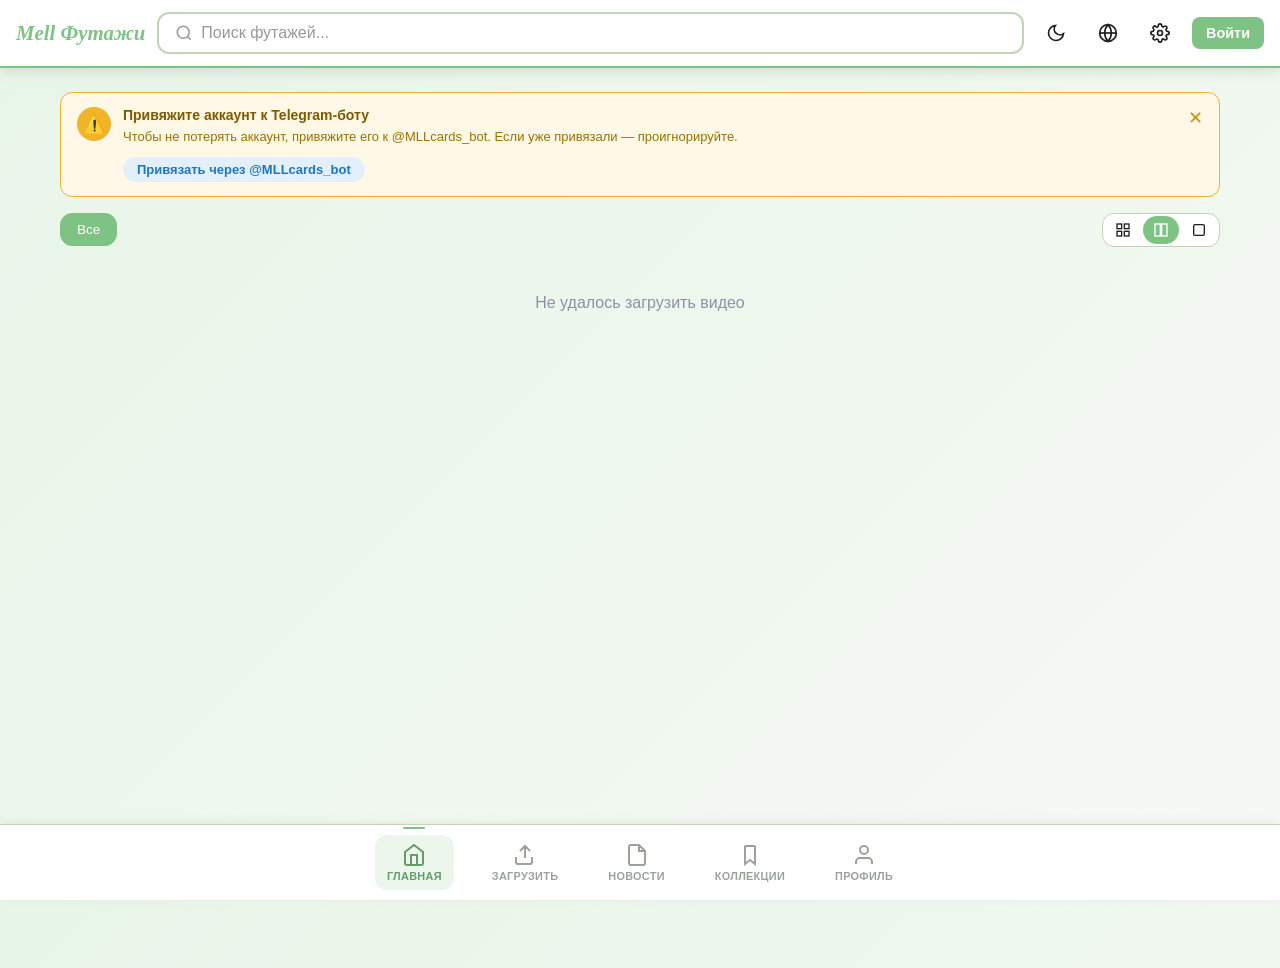
==== public/index.html @ 885e0b5c "Add files via upload" ====
<!DOCTYPE html>
<html lang="en">

<head>
    <meta charset="UTF-8">
    <meta name="viewport" content="width=device-width, initial-scale=1.0">
    <title data-i18n="pageTitle"> Footages </title>
    <link rel="stylesheet" href="style1.css">
</head>

<body>

    <!-- TOP BAR -->
    <div class="top-bar">
        <button class="logo" onclick="navigateTo('footages')" data-i18n="logo">Footages</button>

        <div class="search-container">
            <svg viewBox="0 0 24 24" fill="none" stroke="currentColor" stroke-width="2">
                <circle cx="11" cy="11" r="8"></circle>
                <line x1="21" y1="21" x2="16.65" y2="16.65"></line>
            </svg>
            <input type="search" id="search-input" data-i18n-ph="searchPlaceholder" placeholder="Search footage..."
                oninput="onSearchInput()">
        </div>

        <button class="icon-btn" onclick="toggleTheme()" title="Theme">
            <svg viewBox="0 0 24 24" fill="none" stroke="currentColor" stroke-width="2">
                <path d="M21 12.79A9 9 0 1 1 11.21 3 7 7 0 0 0 21 12.79z"></path>
            </svg>
        </button>

        <div class="lang-dropdown">
            <button class="icon-btn" onclick="toggleLangMenu()" title="Language">
                <svg viewBox="0 0 24 24" fill="none" stroke="currentColor" stroke-width="2">
                    <circle cx="12" cy="12" r="10"></circle>
                    <line x1="2" y1="12" x2="22" y2="12"></line>
                    <path
                        d="M12 2a15.3 15.3 0 0 1 4 10 15.3 15.3 0 0 1-4 10 15.3 15.3 0 0 1-4-10 15.3 15.3 0 0 1 4-10z">
                    </path>
                </svg>
            </button>
            <div class="lang-menu" id="lang-menu">
                <button class="lang-option" onclick="switchLanguage('en')">English</button>
                <button class="lang-option" onclick="switchLanguage('uk')">Українська</button>
                <button class="lang-option" onclick="switchLanguage('ru')">русский</button>
            </div>
        </div>

        <button class="icon-btn" onclick="navigateTo('settings')" title="Settings">
            <svg viewBox="0 0 24 24" fill="none" stroke="currentColor" stroke-width="2">
                <circle cx="12" cy="12" r="3"></circle>
                <path
                    d="M19.4 15a1.65 1.65 0 0 0 .33 1.82l.06.06a2 2 0 1 1-2.83 2.83l-.06-.06a1.65 1.65 0 0 0-1.82-.33 1.65 1.65 0 0 0-1 1.51V21a2 2 0 0 1-4 0v-.09A1.65 1.65 0 0 0 9 19.4a1.65 1.65 0 0 0-1.82.33l-.06.06a2 2 0 1 1-2.83-2.83l.06-.06a1.65 1.65 0 0 0 .33-1.82 1.65 1.65 0 0 0-1.51-1H3a2 2 0 0 1 0-4h.09A1.65 1.65 0 0 0 4.6 9a1.65 1.65 0 0 0-.33-1.82l-.06-.06a2 2 0 1 1 2.83-2.83l.06.06a1.65 1.65 0 0 0 1.82.33H9a1.65 1.65 0 0 0 1-1.51V3a2 2 0 0 1 4 0v.09a1.65 1.65 0 0 0 1 1.51 1.65 1.65 0 0 0 1.82-.33l.06-.06a2 2 0 1 1 2.83 2.83l-.06.06a1.65 1.65 0 0 0-.33 1.82V9a1.65 1.65 0 0 0 1.51 1H21a2 2 0 0 1 0 4h-.09a1.65 1.65 0 0 0-1.51 1z">
                </path>
            </svg>
        </button>

        <div id="auth-area"></div>
    </div>

    <main class="main-content">
    <div id="tg-warning-banner" style="
      display:flex; align-items:flex-start; gap:12px;
      padding:14px 16px; margin:0 0 16px;
      background:#fff8e6; border:1.5px solid #f0b429; border-radius:12px;
      position:relative; font-family:inherit;
    ">
      <div style="flex-shrink:0;width:34px;height:34px;background:#f0b429;border-radius:50%;display:flex;align-items:center;justify-content:center;font-size:17px;">⚠️</div>
      <div style="flex:1;min-width:0;">
        <div style="font-weight:600;font-size:14px;color:#7d5a00;margin:0 0 4px;" id="tg-banner-title" data-i18n="tgBannerTitle"></div>
        <div style="font-size:13px;color:#9a7200;line-height:1.5;margin:0 0 10px;" id="tg-banner-text" data-i18n="tgBannerText"></div>
        <a href="https://t.me/MLLcards_bot" target="_blank" style="
          display:inline-flex;align-items:center;gap:5px;
          font-size:13px;font-weight:600;color:#1d77bc;text-decoration:none;
          background:#e3f0fb;padding:5px 14px;border-radius:20px;
        " id="tg-banner-btn" data-i18n="tgBannerBtn"></a>
      </div>
      <button onclick="closeTgBanner()" style="
        background:none;border:none;cursor:pointer;font-size:18px;color:#c9921a;padding:0;flex-shrink:0;
      " aria-label="Close">✕</button>
    </div>
        <div id="footages-page" class="page-section active">

            <div class="filter-bar">
                <div class="category-chips" id="category-chips">
                    <button class="chip active" onclick="selectCategory('all', this)"
                        data-i18n="categoryAll">All</button>
                </div>

                <!-- Быстрый переключатель плотности сетки -->
                <div class="density-switch-group" title="Grid Density">
                    <button class="density-btn" id="qdensity-compact-btn" onclick="setGridDensity('compact')"
                        title="Compact">
                        <svg viewBox="0 0 24 24" fill="none" stroke="currentColor" stroke-width="2">
                            <rect x="3" y="3" width="7" height="7"></rect>
                            <rect x="14" y="3" width="7" height="7"></rect>
                            <rect x="14" y="14" width="7" height="7"></rect>
                            <rect x="3" y="14" width="7" height="7"></rect>
                        </svg>
                    </button>
                    <button class="density-btn" id="qdensity-standard-btn" onclick="setGridDensity('standard')"
                        title="Standard">
                        <svg viewBox="0 0 24 24" fill="none" stroke="currentColor" stroke-width="2">
                            <rect x="3" y="3" width="8" height="18"></rect>
                            <rect x="13" y="3" width="8" height="18"></rect>
                        </svg>
                    </button>
                    <button class="density-btn" id="qdensity-large-btn" onclick="setGridDensity('large')" title="Large">
                        <svg viewBox="0 0 24 24" fill="none" stroke="currentColor" stroke-width="2">
                            <rect x="4" y="4" width="16" height="16" rx="2"></rect>
                        </svg>
                    </button>
                </div>



            </div>

            <div id="video-container">
                <!-- Скелетон загрузчики загружаются JS скриптом по умолчанию -->
            </div>
            <div class="load-more-wrap">
                <button id="load-more-btn" class="btn" onclick="loadMore()" style="display: none;"
                    data-i18n="loadMore">Load more videos</button>
            </div>
        </div>

        <div id="profile-page" class="page-section">
            <h1 class="page-title" data-i18n="navProfile">Profile</h1>
            <div id="profile-content">
                <p class="status-message" data-i18n="loading">Loading...</p>
            </div>
        </div>

        <div id="news-page" class="page-section">
            <h1 class="page-title" data-i18n="navNews">News</h1>
            <div id="admin-news-section" style="display:none; margin-bottom:24px;">
                <div class="card">
                    <h2 data-i18n="adminPublish">Publish News (Admin)</h2>
                    <form id="news-form" onsubmit="publishNews(event)">
                        <div class="form-group">
                            <label data-i18n="fieldTitle">Title</label>
                            <input type="text" id="news-title" required>
                        </div>
                        <div class="form-group">
                            <label data-i18n="fieldContent">Content</label>
                            <textarea id="news-content" required></textarea>
                        </div>
                        <div class="form-group">
                            <label data-i18n="fieldImage">Image</label>
                            <input type="file" id="news-image" accept="image/*">
                        </div>
                        <button type="submit" class="btn" data-i18n="publishBtn">Publish</button>
                    </form>
                </div>
            </div>
            <div id="news-container">
                <p class="status-message" data-i18n="loading">Loading...</p>
            </div>
        </div>

        <div id="upload-page" class="page-section">
            <h1 class="page-title" data-i18n="navUpload">Upload</h1>
            <div class="card" style="max-width:600px; margin:0 auto;">
                <form id="upload-form" onsubmit="uploadFoo(event)">
                    <div class="form-group">
                        <label data-i18n="fieldFile">Select file</label>
                        <input type="file" id="upload-file" accept="video/*,image/*" required>
                    </div>
                    <div class="form-group">
                        <label data-i18n="fieldDesc">Description (optional)</label>
                        <textarea id="upload-desc" data-i18n-ph="descPlaceholder"
                            placeholder="Describe your footage..."></textarea>
                    </div>
                    <button type="submit" class="btn" id="upload-submit-btn" data-i18n="uploadBtn">Upload</button>
                </form>
            </div>
        </div>
        <div id="collections-page" class="page-section">
            <h1 class="page-title" data-i18n="navCollections">My Collections</h1>
            <div id="collections-content">
                <p class="status-message" data-i18n="loading">Loading...</p>
            </div>
        </div>

        <div id="settings-page" class="page-section">
            <h1 class="page-title" data-i18n="navSettings">Settings</h1>

            <!-- 1. DESIGN & THEME SETTINGS -->
            <div class="card settings-card" style="max-width:600px; margin:0 auto 16px;">
                <h2 data-i18n="settingsAppearance">Design & Appearance</h2>

                <div class="setting-row">
                    <div class="setting-label">
                        <span data-i18n="settingAccentColor">Accent color palette</span>
                        <small data-i18n="settingAccentColorHint">Choose a preset or pick custom color</small>
                    </div>
                    <div class="setting-control"
                        style="display:flex; flex-direction:column; align-items:flex-end; gap:8px;">
                        <div class="color-palette">
                            <div class="color-swatch" style="background:#7ec384;" onclick="setPresetAccent('#7ec384')">
                            </div>
                            <div class="color-swatch" style="background:#3498db;" onclick="setPresetAccent('#3498db')">
                            </div>
                            <div class="color-swatch" style="background:#9b59b6;" onclick="setPresetAccent('#9b59b6')">
                            </div>
                            <div class="color-swatch" style="background:#e67e22;" onclick="setPresetAccent('#e67e22')">
                            </div>
                            <div class="color-swatch" style="background:#00f2fe;" onclick="setPresetAccent('#00f2fe')">
                            </div>
                            <div class="color-swatch" style="background:#e74c3c;" onclick="setPresetAccent('#e74c3c')">
                            </div>
                        </div>
                        <div style="display:flex; align-items:center; gap:8px;">
                            <input type="color" id="accent-color-input" value="#7ec384"
                                oninput="onAccentColorChange(this.value)">
                            <button class="btn btn-small btn-outline" onclick="resetAccentColor()"
                                data-i18n="settingReset">Reset</button>
                        </div>
                    </div>
                </div>

                <div class="setting-row">
                    <div class="setting-label">
                        <span data-i18n="settingBgStyle">Background Style</span>
                        <small data-i18n="settingBgStyleHint">Gradient, Flat or Deep OLED</small>
                    </div>
                    <div class="setting-control" style="display:flex; gap:6px; flex-wrap:wrap;">
                        <button class="btn btn-small btn-outline" id="bg-gradient-btn"
                            onclick="setBgStyle('gradient')">Gradient</button>
                        <button class="btn btn-small btn-outline" id="bg-flat-btn"
                            onclick="setBgStyle('flat')">Flat</button>
                        <button class="btn btn-small btn-outline" id="bg-oled-btn" onclick="setBgStyle('oled')">OLED
                            Black</button>
                    </div>
                </div>

                <div class="setting-row">
                    <div class="setting-label">
                        <span data-i18n="settingRadius">Corner Roundness</span>
                        <small data-i18n="settingRadiusHint">Adjust border radius for cards & buttons</small>
                    </div>
                    <div class="setting-control" style="display:flex; gap:6px; flex-wrap:wrap;">
                        <button class="btn btn-small btn-outline" id="radius-sharp-btn"
                            onclick="setCornerRadius('sharp')">Sharp (0px)</button>
                        <button class="btn btn-small btn-outline" id="radius-medium-btn"
                            onclick="setCornerRadius('medium')">Medium (12px)</button>
                        <button class="btn btn-small btn-outline" id="radius-round-btn"
                            onclick="setCornerRadius('round')">Round (20px)</button>
                    </div>
                </div>

                <div class="setting-row">
                    <div class="setting-label">
                        <span data-i18n="settingFont">Font Family</span>
                        <small data-i18n="settingFontHint">Interface typography style</small>
                    </div>
                    <div class="setting-control" style="display:flex; gap:6px; flex-wrap:wrap;">
                        <button class="btn btn-small btn-outline" id="font-system-btn"
                            onclick="setFontFamily('system')">System</button>
                        <button class="btn btn-small btn-outline" id="font-modern-btn"
                            onclick="setFontFamily('modern')">Modern</button>
                        <button class="btn btn-small btn-outline" id="font-serif-btn"
                            onclick="setFontFamily('serif')">Serif</button>
                    </div>
                </div>

                <div class="setting-row">
                    <div class="setting-label">
                        <span data-i18n="settingBlur">Glass blur effect</span>
                        <small data-i18n="settingBlurHint">Adds a blurred glass look to the top and bottom bars</small>
                    </div>
                    <label class="switch">
                        <input type="checkbox" id="blur-toggle" onchange="onBlurToggle(this.checked)">
                        <span class="switch-slider"></span>
                    </label>
                </div>

                <div class="setting-row">
                    <div class="setting-label">
                        <span data-i18n="settingSafeMode">Safe mode</span>
                        <small data-i18n="settingSafeModeHint">Hides profanity in video titles</small>
                    </div>
                    <label class="switch">
                        <input type="checkbox" id="safe-mode-toggle" onchange="onSafeModeToggle(this.checked)">
                        <span class="switch-slider"></span>
                    </label>
                </div>
            </div>

            <!-- 2. ANIMATIONS -->
            <div class="card settings-card" style="max-width:600px; margin:0 auto 16px;">
                <h2 data-i18n="settingsAnimations">Animations & Motion</h2>

                <div class="setting-row">
                    <div class="setting-label">
                        <span data-i18n="settingAnimMode">Animation Mode</span>
                        <small data-i18n="settingAnimModeHint">Enable, disable, or make motions dynamic</small>
                    </div>
                    <div class="setting-control" style="display:flex; gap:6px; flex-wrap:wrap;">
                        <button class="btn btn-small btn-outline" id="anim-none-btn"
                            onclick="setAnimationMode('none')">Off</button>
                        <button class="btn btn-small btn-outline" id="anim-normal-btn"
                            onclick="setAnimationMode('normal')">Smooth</button>
                        <button class="btn btn-small btn-outline" id="anim-expressive-btn"
                            onclick="setAnimationMode('expressive')">Bouncy</button>
                    </div>
                </div>

                <div class="setting-row">
                    <div class="setting-label">
                        <span data-i18n="settingAnimSpeed">Animation Speed</span>
                        <small data-i18n="settingAnimSpeedHint">Control transition speeds</small>
                    </div>
                    <div class="setting-control" style="display:flex; gap:6px; flex-wrap:wrap;">
                        <button class="btn btn-small btn-outline" id="speed-fast-btn"
                            onclick="setAnimationSpeed('fast')">0.5x Fast</button>
                        <button class="btn btn-small btn-outline" id="speed-normal-btn"
                            onclick="setAnimationSpeed('normal')">1x Normal</button>
                        <button class="btn btn-small btn-outline" id="speed-slow-btn"
                            onclick="setAnimationSpeed('slow')">1.5x Slow</button>
                    </div>
                </div>

                <div class="setting-row">
                    <div class="setting-label">
                        <span data-i18n="settingHoverEffect">Card Hover Effect</span>
                        <small data-i18n="settingHoverEffectHint">Visual reaction on video hover</small>
                    </div>
                    <div class="setting-control" style="display:flex; gap:6px; flex-wrap:wrap;">
                        <button class="btn btn-small btn-outline" id="hover-lift-btn"
                            onclick="setHoverEffect('lift')">Lift</button>
                        <button class="btn btn-small btn-outline" id="hover-scale-btn"
                            onclick="setHoverEffect('scale')">Scale</button>
                        <button class="btn btn-small btn-outline" id="hover-glow-btn"
                            onclick="setHoverEffect('glow')">Glow</button>
                    </div>
                </div>
            </div>

            <!-- 3. INTERFACE -->
            <div class="card settings-card" style="max-width:600px; margin:0 auto 16px;">
                <h2 data-i18n="settingsInterface">Interface Layout</h2>

                <div class="setting-row">
                    <div class="setting-label">
                        <span data-i18n="settingViewMode">Catalog View Mode</span>
                        <small data-i18n="settingViewModeHint">Grid layout vs List layout</small>
                    </div>
                    <div class="setting-control" style="display:flex; gap:6px;">
                        <button class="btn btn-small btn-outline" id="view-grid-btn"
                            onclick="setViewMode('grid')">Grid</button>
                        <button class="btn btn-small btn-outline" id="view-list-btn"
                            onclick="setViewMode('list')">List</button>
                    </div>
                </div>

                <div class="setting-row">
                    <div class="setting-label">
                        <span data-i18n="settingGridDensity">Grid density</span>
                        <small data-i18n="settingGridDensityHint">Choose default card display size</small>
                    </div>
                    <div class="setting-control" style="display:flex; gap:6px; flex-wrap:wrap;">
                        <button class="btn btn-small btn-outline" id="density-compact-btn"
                            onclick="setGridDensity('compact')" data-i18n="densityCompact">Compact</button>
                        <button class="btn btn-small btn-outline" id="density-standard-btn"
                            onclick="setGridDensity('standard')" data-i18n="densityStandard">Standard</button>
                        <button class="btn btn-small btn-outline" id="density-large-btn"
                            onclick="setGridDensity('large')" data-i18n="densityLarge">Large</button>
                    </div>
                </div>

                <div class="setting-row">
                    <div class="setting-label">
                        <span data-i18n="settingCardElements">Card Elements</span>
                        <small data-i18n="settingCardElementsHint">Show or hide card details</small>
                    </div>
                    <div class="setting-control" style="display:flex; gap:12px; flex-wrap:wrap;">
                        <label style="display:flex; align-items:center; gap:4px; font-size:0.85rem;">
                            <input type="checkbox" id="show-authors-check" checked
                                onchange="toggleCardElement('authors', this.checked)"> Author
                        </label>
                        <label style="display:flex; align-items:center; gap:4px; font-size:0.85rem;">
                            <input type="checkbox" id="show-actions-check" checked
                                onchange="toggleCardElement('actions', this.checked)"> Action Buttons
                        </label>
                        <label style="display:flex; align-items:center; gap:4px; font-size:0.85rem;">
                            <input type="checkbox" id="show-titles-check" checked
                                onchange="toggleCardElement('titles', this.checked)"> Titles
                        </label>
                    </div>
                </div>

                <div class="setting-row">
                    <div class="setting-label">
                        <span data-i18n="settingToastPos">Toast Position</span>
                        <small data-i18n="settingToastPosHint">Where notifications pop up</small>
                    </div>
                    <div class="setting-control" style="display:flex; gap:6px; flex-wrap:wrap;">
                        <button class="btn btn-small btn-outline" id="toast-br-btn"
                            onclick="setToastPosition('bottom-right')">Bottom Right</button>
                        <button class="btn btn-small btn-outline" id="toast-bc-btn"
                            onclick="setToastPosition('bottom-center')">Bottom Center</button>
                        <button class="btn btn-small btn-outline" id="toast-tr-btn"
                            onclick="setToastPosition('top-right')">Top Right</button>
                    </div>
                </div>
            </div>

            <!-- 4. BETA -->
            <div class="card settings-card" style="max-width:600px; margin:0 auto 16px;">
                <h2 data-i18n="settingsBeta">Beta functions</h2>

                <div class="setting-row">
                    <div class="setting-label">
                        <span data-i18n="settingDockMode">Dock-style navigation</span>
                        <small data-i18n="settingDockModeHint">Floating bottom menu, like on macOS</small>
                    </div>
                    <label class="switch">
                        <input type="checkbox" id="dock-mode-toggle" onchange="onDockModeToggle(this.checked)">
                        <span class="switch-slider"></span>
                    </label>
                </div>

                <div class="setting-row" id="dock-shape-row" style="display:none;">
                    <div class="setting-label">
                        <span data-i18n="settingDockShape">Button shape</span>
                        <small data-i18n="settingDockShapeHint">Round or square icons for the dock</small>
                    </div>
                    <div class="setting-control" style="display:flex; gap:8px;">
                        <button class="btn btn-small btn-outline" id="dock-shape-round-btn"
                            onclick="onDockShapeChange('round')" data-i18n="settingDockRound">Round</button>
                        <button class="btn btn-small btn-outline" id="dock-shape-square-btn"
                            onclick="onDockShapeChange('square')" data-i18n="settingDockSquare">Square</button>
                    </div>
                </div>
            </div>

            <!-- 5. PERFORMANCE -->
            <div class="card settings-card" style="max-width:600px; margin:0 auto 16px;">
                <h2 data-i18n="settingsPerformance">Performance & Video Loading</h2>

                <div class="setting-row">
                    <div class="setting-label">
                        <span data-i18n="settingDataSaver">Data saver mode</span>
                        <small data-i18n="settingDataSaverHint">Don't preload video preview frames — only load on tap. Saves traffic and reduces lag on weak devices</small>
                    </div>
                    <label class="switch">
                        <input type="checkbox" id="data-saver-toggle" onchange="onDataSaverToggle(this.checked)">
                        <span class="switch-slider"></span>
                    </label>
                </div>

                <div class="setting-row">
                    <div class="setting-label">
                        <span data-i18n="settingAutoPause">Pause videos off-screen</span>
                        <small data-i18n="settingAutoPauseHint">Automatically pause and unload videos that scroll out of view</small>
                    </div>
                    <label class="switch">
                        <input type="checkbox" id="auto-pause-toggle" onchange="onAutoPauseToggle(this.checked)">
                        <span class="switch-slider"></span>
                    </label>
                </div>

                <div class="setting-row">
                    <div class="setting-label">
                        <span data-i18n="settingSinglePlayback">Play one video at a time</span>
                        <small data-i18n="settingSinglePlaybackHint">Starting a new video pauses any other video that's playing</small>
                    </div>
                    <label class="switch">
                        <input type="checkbox" id="single-playback-toggle" onchange="onSinglePlaybackToggle(this.checked)">
                        <span class="switch-slider"></span>
                    </label>
                </div>

                <div class="setting-row">
                    <div class="setting-label">
                        <span data-i18n="settingPreviewDistance">Preview preload distance</span>
                        <small data-i18n="settingPreviewDistanceHint">How early off-screen video previews start loading</small>
                    </div>
                    <div class="setting-control" style="display:flex; gap:6px; flex-wrap:wrap;">
                        <button class="btn btn-small btn-outline" id="preview-near-btn"
                            onclick="setPreviewDistance('near')" data-i18n="previewNear">Close (less traffic)</button>
                        <button class="btn btn-small btn-outline" id="preview-normal-btn"
                            onclick="setPreviewDistance('normal')" data-i18n="previewNormal">Normal</button>
                        <button class="btn btn-small btn-outline" id="preview-far-btn"
                            onclick="setPreviewDistance('far')" data-i18n="previewFar">Far (smoother scroll)</button>
                    </div>
                </div>
            </div>

            <!-- 6. DEV -->
            <div class="card settings-card" style="max-width:600px; margin:0 auto;">
                <h2 data-i18n="settingsDev">Dev functions</h2>

                <div class="setting-row">
                    <div class="setting-label">
                        <span data-i18n="settingPhoneMode">Phone mode</span>
                        <small data-i18n="settingPhoneModeHint">Frames the app like a phone screen, for testing</small>
                    </div>
                    <button class="btn btn-small" id="phone-mode-btn" onclick="onPhoneModeToggle()"
                        data-i18n="settingPhoneModeToggle">Toggle</button>
                </div>
            </div>
        </div>

    </main>

    <!-- BOTTOM NAVIGATION -->
    <div class="bottom-nav">
        <a href="#" class="nav-item active" data-page="footages" onclick="navigateTo('footages'); return false;">
            <svg viewBox="0 0 24 24" fill="none" stroke="currentColor" stroke-width="2">
                <path d="M3 9l9-7 9 7v11a2 2 0 0 1-2 2H5a2 2 0 0 1-2-2z"></path>
                <polyline points="9 22 9 12 15 12 15 22"></polyline>
            </svg>
            <span class="nav-item-label" data-i18n="navHome">Home</span>
        </a>

        <a href="#" class="nav-item" data-page="upload" onclick="navigateTo('upload'); return false;">
            <svg viewBox="0 0 24 24" fill="none" stroke="currentColor" stroke-width="2">
                <path d="M19 14v5a2 2 0 0 1-2 2H5a2 2 0 0 1-2-2v-5"></path>
                <polyline points="17 8 12 3 7 8"></polyline>
                <line x1="12" y1="3" x2="12" y2="15"></line>
            </svg>
            <span class="nav-item-label" data-i18n="navUpload">Upload</span>
        </a>

        <a href="#" class="nav-item" data-page="news" onclick="navigateTo('news'); return false;">
            <svg viewBox="0 0 24 24" fill="none" stroke="currentColor" stroke-width="2">
                <path d="M14 2H6a2 2 0 0 0-2 2v16a2 2 0 0 0 2 2h12a2 2 0 0 0 2-2V8z"></path>
                <polyline points="14 2 14 8 20 8"></polyline>
            </svg>
            <span class="nav-item-label" data-i18n="navNews">News</span>
        </a>

        <a href="#" class="nav-item" data-page="collections" onclick="navigateTo('collections'); return false;">
            <svg viewBox="0 0 24 24" fill="none" stroke="currentColor" stroke-width="2">
                <path
                    d="m17 21-5-4-5 4V3.889a.92.92 0 0 1 .244-.629.808.808 0 0 1 .59-.26h8.333a.81.81 0 0 1 .589.26.92.92 0 0 1 .244.63V21Z">
                </path>
            </svg>
            <span class="nav-item-label" data-i18n="navCollections">Collections</span>
        </a>

        <a href="#" class="nav-item" data-page="profile" onclick="navigateTo('profile'); return false;">
            <svg viewBox="0 0 24 24" fill="none" stroke="currentColor" stroke-width="2">
                <path d="M20 21v-2a4 4 0 0 0-4-4H8a4 4 0 0 0-4 4v2"></path>
                <circle cx="12" cy="7" r="4"></circle>
            </svg>
            <span class="nav-item-label" data-i18n="navProfile">Profile</span>
        </a>

        <a href="/admin.html" class="nav-item" id="admin-nav-item" data-page="admin" style="display:none;">
            <svg viewBox="0 0 24 24" fill="none" stroke="currentColor" stroke-width="2">
                <circle cx="12" cy="12" r="3"></circle>
                <path
                    d="M19.4 15a1.65 1.65 0 0 0 .33 1.82l.06.06a2 2 0 1 1-2.83 2.83l-.06-.06a1.65 1.65 0 0 0-1.82-.33 1.65 1.65 0 0 0-1 1.51V21a2 2 0 0 1-4 0v-.09A1.65 1.65 0 0 0 9 19.4a1.65 1.65 0 0 0-1.82.33l-.06.06a2 2 0 1 1-2.83-2.83l.06-.06a1.65 1.65 0 0 0 .33-1.82 1.65 1.65 0 0 0-1.51-1H3a2 2 0 0 1 0-4h.09A1.65 1.65 0 0 0 4.6 9a1.65 1.65 0 0 0-.33-1.82l-.06-.06a2 2 0 1 1 2.83-2.83l.06.06a1.65 1.65 0 0 0 1.82.33H9a1.65 1.65 0 0 0 1-1.51V3a2 2 0 0 1 4 0v.09a1.65 1.65 0 0 0 1 1.51 1.65 1.65 0 0 0 1.82-.33l.06-.06a2 2 0 1 1 2.83 2.83l-.06.06a1.65 1.65 0 0 0-.33 1.82V9a1.65 1.65 0 0 0 1.51 1H21a2 2 0 0 1 0 4h-.09a1.65 1.65 0 0 0-1.51 1z">
                </path>
            </svg>
            <span class="nav-item-label" data-i18n="navAdmin">Admin</span>
        </a>
    </div>

    <!-- SORT MODAL SHEET -->

    <!-- COLLECTION MODAL -->
    <div class="modal-overlay" id="collection-modal">
        <div class="modal-box">
            <div class="modal-title" data-i18n="addToCollectionTitle">Add to collection</div>
            <div id="collection-modal-list"></div>
            <button class="modal-option modal-create-btn" onclick="createCollectionFromVideo()"
                data-i18n="createCollection">+ Create new collection</button>
            <button class="modal-option modal-cancel-btn" onclick="closeCollectionModal()"
                data-i18n="cancel">Cancel</button>
        </div>
    </div>

    <!-- TOAST NOTIFICATIONS CONTAINER -->
    <div id="toast-container"></div>

    <script src="script.js"></script>
</body>

</html>
---- public/style1.css ----
:root {
      --primary: #7ec384;
      --primary-dark: #5fa368;
      --bg-light: #e8f5e9;
      --text-dark: #1e1e1e;
      --text-light: #ffffff;
      --border: #c1d4b8;
      --accent: #e74c3c;
      --card-radius: 12px;
      --btn-radius: 8px;
      --font-family: -apple-system, BlinkMacSystemFont, 'Segoe UI', Roboto, sans-serif;
      --anim-speed: 0.3s;
      --anim-ease: ease;
  }

  * {
      box-sizing: border-box;
      margin: 0;
      padding: 0;
  }

  html,
  body {
      height: 100%;
      width: 100%;
  }

  body {
      font-family: -apple-system, BlinkMacSystemFont, 'Segoe UI', Roboto, sans-serif;
      background: linear-gradient(135deg, var(--bg-light) 0%, #f5f9f3 100%);
      color: var(--text-dark);
      overflow-x: hidden;
  }

  body.dark-theme {
      background: linear-gradient(135deg, #0a0e27 0%, #1a1a2e 100%);
      color: var(--text-light);
  }

  a {
      color: inherit;
  }

  /* ===== TOP BAR ===== */
  .top-bar {
      position: fixed;
      top: 0;
      left: 0;
      right: 0;
      background: var(--text-light);
      padding: 12px 16px;
      display: flex;
      gap: 12px;
      align-items: center;
      box-shadow: 0 4px 12px rgba(0, 0, 0, 0.1);
      border-bottom: 2px solid var(--primary);
      z-index: 50;
  }

  body.dark-theme .top-bar {
      background: rgba(42, 42, 42, 0.95);
      border-bottom-color: var(--primary-dark);
  }

  .logo {
      font-family: Georgia, serif;
      font-style: italic;
      font-size: 1.3rem;
      color: var(--primary);
      text-decoration: none;
      font-weight: 600;
      flex-shrink: 0;
      background: none;
      border: none;
      cursor: pointer;
  }

  .search-container {
      flex: 1;
      display: flex;
      align-items: center;
      gap: 8px;
      background: var(--text-light);
      border-radius: 20px;
      padding: 0 16px;
      border: 2px solid var(--border);
      min-width: 0;
  }

  body.dark-theme .search-container {
      background: rgba(51, 51, 51, 0.8);
      border-color: #555;
  }

  .search-container svg {
      width: 18px;
      height: 18px;
      stroke: #999;
      flex-shrink: 0;
  }

  .search-container input {
      background: transparent;
      border: none;
      outline: none;
      width: 100%;
      padding: 10px 0;
      font-size: 1rem;
      color: var(--text-dark);
      min-width: 0;
  }

  body.dark-theme .search-container input {
      color: var(--text-light);
  }

  .search-container input::placeholder {
      color: #999;
  }

  .icon-btn {
      background: none;
      border: none;
      width: 40px;
      height: 40px;
      border-radius: 8px;
      cursor: pointer;
      display: flex;
      align-items: center;
      justify-content: center;
      transition: all 0.2s;
      flex-shrink: 0;
  }

  .icon-btn:hover {
      background: rgba(126, 195, 132, 0.15);
  }

  .icon-btn svg {
      width: 20px;
      height: 20px;
      stroke: var(--text-dark);
      flex-shrink: 0;
  }

  body.dark-theme .icon-btn svg {
      stroke: var(--text-light);
  }

  .auth-link {
      flex-shrink: 0;
      padding: 8px 14px;
      border-radius: 8px;
      background: var(--primary);
      color: var(--text-light);
      text-decoration: none;
      font-weight: 600;
      font-size: 0.9rem;
      white-space: nowrap;
  }

  .auth-link:hover {
      background: var(--primary-dark);
  }

  .user-chip {
      display: flex;
      align-items: center;
      gap: 8px;
      flex-shrink: 0;
      font-size: 0.9rem;
      font-weight: 600;
      white-space: nowrap;
  }

  .user-chip .logout-btn {
      background: none;
      border: 1px solid var(--border);
      border-radius: 6px;
      padding: 4px 10px;
      cursor: pointer;
      font-size: 0.8rem;
      color: var(--text-dark);
  }

  body.dark-theme .user-chip .logout-btn {
      color: var(--text-light);
      border-color: #555;
  }

  /* ===== LANG DROPDOWN ===== */
  .lang-dropdown {
      position: relative;
      flex-shrink: 0;
  }

  .lang-menu {
      display: none;
      position: absolute;
      top: 50px;
      right: 0;
      background: rgba(255, 255, 255, 0.98);
      border-radius: 12px;
      box-shadow: 0 8px 32px rgba(0, 0, 0, 0.2);
      overflow: hidden;
      z-index: 200;
      min-width: 160px;
  }

  body.dark-theme .lang-menu {
      background: rgba(42, 42, 42, 0.98);
  }

  .lang-menu.open {
      display: flex;
      flex-direction: column;
  }

  .lang-option {
      background: none;
      border: none;
      padding: 12px 16px;
      color: var(--text-dark);
      font-weight: 600;
      cursor: pointer;
      transition: all 0.2s;
      font-size: 0.95rem;
      text-align: left;
  }

  body.dark-theme .lang-option {
      color: var(--text-light);
  }

  .lang-option:hover,
  .lang-option.active {
      background: var(--primary);
      color: var(--text-light);
  }

  /* ===== MAIN CONTENT ===== */
  .main-content {
      margin-top: 68px;
      min-height: calc(100vh - 168px);
      padding: 24px 20px calc(76px + env(safe-area-inset-bottom, 0px) + 56px);
      max-width: 1200px;
      margin-left: auto;
      margin-right: auto;
      box-sizing: border-box;
  }

  .page-section {
      display: none;
  }

  .page-section.active {
      display: block;
  }

  /* ===== FILTER BAR: CATEGORIES + SORT + GRID DENSITY TOGGLE ===== */
  .filter-bar {
      display: flex;
      align-items: center;
      gap: 10px;
      margin-bottom: 16px;
  }

  .category-chips {
      flex: 1;
      display: flex;
      gap: 8px;
      overflow-x: auto;
      scrollbar-width: none;
      -ms-overflow-style: none;
      padding-bottom: 2px;
  }

  .category-chips::-webkit-scrollbar {
      display: none;
  }

  .chip {
      flex-shrink: 0;
      padding: 8px 16px;
      border-radius: 20px;
      border: 1px solid var(--border);
      background: var(--text-light);
      color: var(--text-dark);
      font-size: 0.85rem;
      font-weight: 500;
      white-space: nowrap;
      cursor: pointer;
      transition: all 0.2s;
  }

  body.dark-theme .chip {
      background: rgba(51, 51, 51, 0.8);
      color: var(--text-light);
      border-color: #555;
  }

  .chip:hover {
      border-color: var(--primary);
  }

  .chip.active {
      background: var(--primary);
      color: var(--text-light);
      border-color: var(--primary);
  }

  .sort-btn,
  .density-quick-toggle {
      flex-shrink: 0;
      display: flex;
      align-items: center;
      gap: 6px;
      padding: 8px 14px;
      border-radius: 20px;
      border: 1px solid var(--border);
      background: var(--text-light);
      color: var(--text-dark);
      font-size: 0.85rem;
      font-weight: 500;
      cursor: pointer;
      white-space: nowrap;
  }

  body.dark-theme .sort-btn,
  body.dark-theme .density-quick-toggle {
      background: rgba(51, 51, 51, 0.8);
      color: var(--text-light);
      border-color: #555;
  }

  .sort-btn svg,
  .density-quick-toggle svg {
      width: 16px;
      height: 16px;
      stroke: currentColor;
      flex-shrink: 0;
  }

  .sort-btn:hover,
  .density-quick-toggle:hover {
      border-color: var(--primary);
      color: var(--primary-dark);
  }

  .density-switch-group {
      display: flex;
      background: var(--text-light);
      border: 1px solid var(--border);
      border-radius: 20px;
      padding: 2px;
      gap: 2px;
  }

  body.dark-theme .density-switch-group {
      background: rgba(51, 51, 51, 0.8);
      border-color: #555;
  }

  .density-btn {
      background: none;
      border: none;
      padding: 6px 10px;
      border-radius: 16px;
      cursor: pointer;
      color: var(--text-dark);
      display: flex;
      align-items: center;
      justify-content: center;
      transition: all 0.2s;
  }

  body.dark-theme .density-btn {
      color: var(--text-light);
  }

  .density-btn.active {
      background: var(--primary);
      color: var(--text-light);
  }

  .density-btn svg {
      width: 16px;
      height: 16px;
      stroke: currentColor;
  }

  /* ===== VIDEO GRID & DENSITY MODES ===== */
  #video-container {
      display: grid;
      grid-template-columns: repeat(auto-fill, minmax(180px, 1fr));
      gap: 16px;
      margin-bottom: 30px;
      transition: all 0.3s ease;
  }

  body.density-compact #video-container {
      grid-template-columns: repeat(auto-fill, minmax(130px, 1fr));
      gap: 10px;
  }

  body.density-standard #video-container {
      grid-template-columns: repeat(auto-fill, minmax(180px, 1fr));
      gap: 16px;
  }

  body.density-large #video-container {
      grid-template-columns: repeat(auto-fill, minmax(260px, 1fr));
      gap: 22px;
  }

  /* Compact cards adjustments */
  body.density-compact .video-card .card-info {
      padding: 8px;
      gap: 4px;
  }

  body.density-compact .video-card .video-title {
      font-size: 0.78rem;
  }

  body.density-compact .video-card .action-btn {
      padding: 5px;
      font-size: 0.75rem;
  }

  /* Large cards adjustments */
  body.density-large .video-card .card-info {
      padding: 16px;
      gap: 10px;
  }

  body.density-large .video-card .video-title {
      font-size: 1rem;
  }

  .video-card {
      background: var(--text-light);
      border-radius: 12px;
      overflow: hidden;
      box-shadow: 0 4px 12px rgba(0, 0, 0, 0.1);
      border: 2px solid var(--border);
      transition: transform 0.3s, box-shadow 0.3s, border-color 0.3s;
      display: flex;
      flex-direction: column;
  }

  body.dark-theme .video-card {
      background: rgba(51, 51, 51, 0.9);
      border-color: #555;
      box-shadow: 0 4px 12px rgba(0, 0, 0, 0.3);
  }

  .video-card:hover {
      transform: translateY(-4px);
      box-shadow: 0 8px 20px rgba(126, 195, 132, 0.25);
  }

  .video-wrapper {
      width: 100%;
      aspect-ratio: 9 / 16;
      background: #000;
      display: flex;
      align-items: center;
      justify-content: center;
      overflow: hidden;
      position: relative;
  }

  .video-wrapper video,
  .video-wrapper img {
      width: 100%;
      height: 100%;
      object-fit: cover;
  }

  /* ===== VIDEO LAZY-LOAD / PERF ===== */
  .video-wrapper video {
      opacity: 0;
      transition: opacity 0.25s ease;
  }

  .video-wrapper.frame-ready video {
      opacity: 1;
  }

  .video-placeholder {
      position: absolute;
      inset: 0;
      display: flex;
      align-items: center;
      justify-content: center;
      background: linear-gradient(135deg, #1c1c1c, #2b2b2b);
  }

  .video-wrapper.frame-ready .video-placeholder {
      display: none;
  }

  .mini-spinner {
      width: 26px;
      height: 26px;
      border-radius: 50%;
      border: 3px solid rgba(255, 255, 255, 0.25);
      border-top-color: var(--primary);
      animation: mini-spin 0.8s linear infinite;
  }

  .video-wrapper.preview-skipped .mini-spinner {
      display: none;
  }

  @keyframes mini-spin {
      to {
          transform: rotate(360deg);
      }
  }

  .play-overlay {
      position: absolute;
      inset: 0;
      margin: auto;
      width: 56px;
      height: 56px;
      border-radius: 50%;
      background: rgba(0, 0, 0, 0.45);
      border: 2px solid rgba(255, 255, 255, 0.85);
      color: #fff;
      display: flex;
      align-items: center;
      justify-content: center;
      cursor: pointer;
      padding: 0;
      transition: background 0.2s, transform 0.2s;
  }

  .play-overlay svg {
      width: 24px;
      height: 24px;
      margin-left: 3px;
  }

  .play-overlay:hover {
      background: var(--primary);
      transform: scale(1.05);
  }

  .video-wrapper.playing .play-overlay {
      display: none;
  }

  .card-info {
      padding: 12px;
      display: flex;
      flex-direction: column;
      gap: 8px;
      background: var(--text-light);
  }

  body.dark-theme .card-info {
      background: rgba(51, 51, 51, 0.9);
  }

  .video-title {
      font-size: 0.85rem;
      font-weight: 500;
      color: var(--text-dark);
      word-break: break-word;
  }

  body.dark-theme .video-title {
      color: var(--text-light);
  }

  .card-meta {
      display: flex;
      align-items: center;
      gap: 10px;
      font-size: 0.8rem;
      color: #888;
  }

  /* ===== SKELETON LOADERS ===== */
  .skeleton-card {
      background: var(--text-light);
      border-radius: 12px;
      overflow: hidden;
      box-shadow: 0 4px 12px rgba(0, 0, 0, 0.05);
      border: 2px solid var(--border);
      display: flex;
      flex-direction: column;
      pointer-events: none;
  }

  body.dark-theme .skeleton-card {
      background: rgba(51, 51, 51, 0.8);
      border-color: #444;
  }

  .skeleton-shimmer {
      background: linear-gradient(90deg,
              rgba(0, 0, 0, 0.06) 0%,
              rgba(0, 0, 0, 0.15) 50%,
              rgba(0, 0, 0, 0.06) 100%);
      background-size: 200% 100%;
      animation: shimmer 1.5s infinite linear;
  }

  body.dark-theme .skeleton-shimmer {
      background: linear-gradient(90deg,
              rgba(255, 255, 255, 0.05) 0%,
              rgba(255, 255, 255, 0.15) 50%,
              rgba(255, 255, 255, 0.05) 100%);
      background-size: 200% 100%;
  }

  @keyframes shimmer {
      0% {
          background-position: -200% 0;
      }

      100% {
          background-position: 200% 0;
      }
  }

  .skeleton-wrapper {
      width: 100%;
      aspect-ratio: 9 / 16;
  }

  .skeleton-info {
      padding: 12px;
      display: flex;
      flex-direction: column;
      gap: 10px;
  }

  .skeleton-line {
      height: 12px;
      border-radius: 6px;
  }

  .skeleton-line.short {
      width: 45%;
  }

  .skeleton-line.medium {
      width: 70%;
  }

  .skeleton-line.full {
      width: 100%;
  }

  .skeleton-btn-row {
      display: flex;
      gap: 6px;
      margin-top: 4px;
  }

  .skeleton-btn {
      height: 28px;
      flex: 1;
      border-radius: 6px;
  }

  /* ===== TOAST NOTIFICATIONS ===== */
  #toast-container {
      position: fixed;
      bottom: 88px;
      right: 20px;
      display: flex;
      flex-direction: column;
      gap: 10px;
      z-index: 1000;
      pointer-events: none;
      max-width: 360px;
      width: calc(100% - 40px);
  }

  .toast-item {
      pointer-events: auto;
      background: var(--text-light);
      color: var(--text-dark);
      padding: 12px 16px;
      border-radius: 12px;
      font-size: 0.9rem;
      font-weight: 500;
      box-shadow: 0 10px 30px rgba(0, 0, 0, 0.18);
      display: flex;
      align-items: center;
      gap: 12px;
      border-left: 4px solid var(--primary);
      opacity: 0;
      transform: translateY(20px) scale(0.95);
      animation: toastIn 0.3s cubic-bezier(0.16, 1, 0.3, 1) forwards;
      transition: all 0.25s ease;
  }

  body.dark-theme .toast-item {
      background: #2a2a2a;
      color: var(--text-light);
      box-shadow: 0 10px 30px rgba(0, 0, 0, 0.5);
  }

  .toast-item.hide {
      animation: toastOut 0.25s cubic-bezier(0.7, 0, 0.84, 0) forwards;
  }

  .toast-item.success {
      border-left-color: #2ecc71;
  }

  .toast-item.error {
      border-left-color: #e74c3c;
  }

  .toast-item.warning {
      border-left-color: #f39c12;
  }

  .toast-item.info {
      border-left-color: #3498db;
  }

  .toast-icon {
      width: 20px;
      height: 20px;
      flex-shrink: 0;
      display: flex;
      align-items: center;
      justify-content: center;
  }

  .toast-icon svg {
      width: 100%;
      height: 100%;
      stroke: currentColor;
      fill: none;
      stroke-width: 2;
  }

  .toast-item.success .toast-icon {
      color: #2ecc71;
  }

  .toast-item.error .toast-icon {
      color: #e74c3c;
  }

  .toast-item.warning .toast-icon {
      color: #f39c12;
  }

  .toast-item.info .toast-icon {
      color: #3498db;
  }

  .toast-msg {
      flex: 1;
      line-height: 1.35;
      word-break: break-word;
  }

  @keyframes toastIn {
      to {
          opacity: 1;
          transform: translateY(0) scale(1);
      }
  }

  @keyframes toastOut {
      to {
          opacity: 0;
          transform: translateY(-10px) scale(0.95);
      }
  }

  /* АВТОР ФУТАЖА — ник, галочка верификации, теги */
  .card-uploader {
      display: flex;
      align-items: center;
      flex-wrap: wrap;
      gap: 6px;
      margin-top: -2px;
  }

  .uploader-link {
      display: inline-flex;
      align-items: center;
      gap: 3px;
      font-size: 0.78rem;
      font-weight: 600;
      color: var(--text-dark);
      text-decoration: none;
      max-width: 100%;
      overflow: hidden;
  }

  .uploader-link:hover {
      color: var(--primary-dark);
      text-decoration: underline;
  }

  body.dark-theme .uploader-link {
      color: var(--text-light);
  }

  .uploader-name {
      overflow: hidden;
      text-overflow: ellipsis;
      white-space: nowrap;
  }

  /* ===== VERIFIED BADGE (TikTok/Twitter-style seal + checkmark) =====
     Единственное каноничное определение на весь файл. Класс висит
     прямо на <svg>, обёртка не нужна — используется и в карточках
     футажей, и в мини-профиле через verifiedBadgeSvg(). */
  .verified-badge {
      width: 16px;
      height: 16px;
      flex-shrink: 0;
      display: inline-block;
      vertical-align: middle;
      position: relative;
      top: -1px;
  }

  .user-tag-badge {
      display: inline-flex;
      align-items: center;
      gap: 3px;
      padding: 1px 8px;
      border-radius: 20px;
      font-size: 0.68rem;
      font-weight: 700;
      border: 1px solid currentColor;
      white-space: nowrap;
  }

  .card-actions {
      display: flex;
      gap: 6px;
  }

  .action-btn {
      flex: 1;
      padding: 8px;
      border: none;
      border-radius: 6px;
      font-size: 0.85rem;
      cursor: pointer;
      font-weight: 500;
      transition: all 0.2s;
      display: flex;
      align-items: center;
      justify-content: center;
      gap: 4px;
      text-decoration: none;
  }

  .download-btn {
      background: var(--primary);
      color: var(--text-light);
  }

  .download-btn:hover {
      background: var(--primary-dark);
  }

  .like-btn {
      background: rgba(231, 76, 60, 0.1);
      color: var(--accent);
      border: 1px solid var(--accent);
  }

  .like-btn:hover {
      background: var(--accent);
      color: var(--text-light);
  }

  .like-btn.liked {
      background: var(--accent);
      color: var(--text-light);
  }

  .like-btn:disabled {
      opacity: 0.6;
      cursor: wait;
  }

  .collection-btn {
      background: rgba(126, 195, 132, 0.15);
      color: var(--primary-dark);
      border: 1px solid var(--primary);
  }

  .collection-btn:hover {
      background: var(--primary);
      color: var(--text-light);
  }

  .admin-video-actions {
      display: flex;
      gap: 6px;
      margin-top: 2px;
  }

  .admin-video-actions .action-btn {
      padding: 7px 8px;
      font-size: 0.78rem;
  }

  .edit-video-btn {
      background: rgba(52, 152, 219, 0.12);
      color: #3498db;
      border: 1px solid #3498db;
  }

  .edit-video-btn:hover {
      background: #3498db;
      color: #fff;
  }

  .delete-video-btn {
      background: rgba(231, 76, 60, 0.10);
      color: var(--accent);
      border: 1px solid var(--accent);
  }

  .delete-video-btn:hover {
      background: var(--accent);
      color: #fff;
  }

  /* ===== BOTTOM NAVIGATION ===== */
  .bottom-nav {
      position: fixed;
      bottom: 0;
      left: 0;
      right: 0;
      height: 76px;
      background: var(--text-light);
      border-top: 1px solid var(--border);
      padding: 8px 0;
      display: flex;
      justify-content: center;
      align-items: center;
      gap: clamp(6px, 3vw, 26px);
      z-index: 60;
      box-shadow: 0 -2px 10px rgba(0, 0, 0, 0.06);
  }

  body.dark-theme .bottom-nav {
      background: rgba(30, 30, 30, 0.98);
      border-top-color: #444;
  }
  body.dark-theme #tg-warning-banner {
    background: #2a2310;
    border-color: #c9921a;
  }
  body.dark-theme #tg-banner-title { color: #fcd77a; }
  body.dark-theme #tg-banner-text  { color: #d4a83a; }
  body.dark-theme #tg-banner-btn   { background: #0d3352; color: #5bb8f5; }
  .nav-item {
      display: flex;
      flex-direction: column;
      align-items: center;
      justify-content: center;
      gap: 3px;
      cursor: pointer;
      transition: color 0.2s, background 0.2s;
      padding: 8px 12px;
      border-radius: 10px;
      color: #9aa39a;
      text-decoration: none;
      position: relative;
      background: none;
      border: none;
  }

  body.dark-theme .nav-item {
      color: #8a8a8a;
  }

  .nav-item svg {
      width: 24px;
      height: 24px;
      stroke: currentColor;
      fill: none;
      stroke-width: 2;
  }

  .nav-item-label {
      font-size: 0.68rem;
      font-weight: 600;
      letter-spacing: 0.3px;
      text-transform: uppercase;
  }

  .nav-item:hover {
      color: var(--primary-dark);
      background: rgba(126, 195, 132, 0.1);
  }

  .nav-item.active {
      color: var(--primary-dark);
      background: rgba(126, 195, 132, 0.15);
  }

  .nav-item.active::before {
      content: '';
      position: absolute;
      top: -8px;
      left: 50%;
      transform: translateX(-50%);
      width: 22px;
      height: 2px;
      background: var(--primary);
      border-radius: 2px;
  }

  /* ===== GENERIC CONTENT ===== */
  .status-message {
      text-align: center;
      color: #999;
      font-size: 1rem;
      padding: 60px 20px;
      grid-column: 1 / -1;
  }

  .page-title {
      font-family: Georgia, serif;
      font-style: italic;
      font-size: 2rem;
      color: var(--primary);
      margin-bottom: 24px;
      text-align: center;
  }

  .form-group {
      margin-bottom: 16px;
      display: flex;
      flex-direction: column;
      gap: 6px;
  }

  .form-group label {
      font-weight: 600;
  }

  .form-group input,
  .form-group textarea,
  .form-group select {
      padding: 10px;
      border: 1px solid var(--border);
      border-radius: 6px;
      font-size: 1rem;
      background: var(--text-light);
      color: var(--text-dark);
  }

  body.dark-theme .form-group input,
  body.dark-theme .form-group textarea,
  body.dark-theme .form-group select {
      background: rgba(51, 51, 51, 0.8);
      color: var(--text-light);
      border-color: #555;
  }

  .form-group textarea {
      resize: vertical;
      min-height: 120px;
  }

  .btn {
      background: var(--primary);
      color: var(--text-light);
      border: none;
      padding: 12px 24px;
      border-radius: 8px;
      font-size: 1rem;
      font-weight: 600;
      cursor: pointer;
      transition: all 0.2s;
  }

  .btn:hover {
      background: var(--primary-dark);
      transform: translateY(-1px);
  }

  .btn:disabled {
      opacity: 0.6;
      cursor: not-allowed;
      transform: none;
  }

  .load-more-wrap {
      display: flex;
      justify-content: center;
      margin-top: 8px;
      position: relative;
      z-index: 1;
  }

  #load-more-btn {
      padding: 12px 32px;
  }

  .card {
      background: var(--text-light);
      border-radius: 12px;
      padding: 20px;
      margin-bottom: 20px;
      box-shadow: 0 4px 12px rgba(0, 0, 0, 0.1);
  }

  body.dark-theme .card {
      background: rgba(51, 51, 51, 0.9);
  }

  .card h2 {
      color: var(--primary);
      margin-bottom: 10px;
  }

  .card p {
      line-height: 1.6;
      word-break: break-word;
      white-space: pre-wrap;
  }

  .card img {
      max-width: 100%;
      border-radius: 8px;
      margin: 10px 0;
      display: block;
  }

  .card small {
      color: #999;
  }

  .collection-item {
      background: var(--text-light);
      border-radius: 10px;
      padding: 16px;
      margin-bottom: 12px;
      display: flex;
      gap: 12px;
      align-items: center;
      box-shadow: 0 2px 8px rgba(0, 0, 0, 0.08);
  }

  body.dark-theme .collection-item {
      background: rgba(51, 51, 51, 0.9);
  }

  .collection-item .icon {
      font-size: 1.8rem;
      flex-shrink: 0;
  }

  .collection-info {
      flex: 1;
      min-width: 0;
  }

  .collection-name {
      font-weight: 600;
  }

  .collection-meta {
      font-size: 0.85rem;
      color: #999;
  }

  .profile-header {
      display: flex;
      align-items: center;
      gap: 20px;
      background: var(--text-light);
      border-radius: 12px;
      padding: 24px;
      margin-bottom: 24px;
      flex-wrap: wrap;
  }

  body.dark-theme .profile-header {
      background: rgba(51, 51, 51, 0.9);
  }

  .avatar {
      width: 70px;
      height: 70px;
      border-radius: 50%;
      background: var(--primary);
      color: var(--text-light);
      display: flex;
      align-items: center;
      justify-content: center;
      font-size: 2rem;
      font-weight: bold;
      flex-shrink: 0;
  }

  .role-badge {
      display: inline-block;
      background: var(--primary-dark);
      color: #fff;
      font-size: 0.75rem;
      padding: 3px 10px;
      border-radius: 10px;
      margin-top: 4px;
  }

  .stats-row {
      display: flex;
      gap: 14px;
      margin-top: 10px;
      flex-wrap: wrap;
  }

  .stat-item {
      background: var(--bg-light);
      border-radius: 8px;
      padding: 8px 16px;
      text-align: center;
      min-width: 70px;
  }

  body.dark-theme .stat-item {
      background: rgba(0, 0, 0, 0.2);
  }

  .stat-value {
      font-size: 1.2rem;
      font-weight: bold;
      display: block;
  }

  .stat-label {
      font-size: 0.7rem;
      color: #999;
  }

  /* ===== ADD-TO-COLLECTION MODAL ===== */
  .modal-overlay {
      display: none;
      position: fixed;
      inset: 0;
      background: rgba(0, 0, 0, 0.6);
      z-index: 500;
      align-items: center;
      justify-content: center;
      padding: 20px;
  }

  .modal-overlay.open {
      display: flex;
  }

  .modal-box {
      width: min(420px, 100%);
      max-height: 75vh;
      overflow-y: auto;
      background: var(--text-light);
      color: var(--text-dark);
      border-radius: 12px;
      padding: 20px;
  }

  body.dark-theme .modal-box {
      background: #333;
      color: var(--text-light);
  }

  .modal-title {
      font-family: Georgia, serif;
      font-style: italic;
      font-size: 1.3rem;
      margin-bottom: 14px;
  }

  .modal-option {
      width: 100%;
      border: none;
      border-radius: 7px;
      padding: 11px 12px;
      cursor: pointer;
      font-size: 0.95rem;
      background: var(--bg-light);
      color: var(--text-dark);
      text-align: left;
      margin-bottom: 8px;
  }

  body.dark-theme .modal-option {
      background: rgba(0, 0, 0, 0.2);
      color: var(--text-light);
  }

  .modal-option:hover {
      background: var(--primary);
      color: var(--text-light);
  }

  .modal-create-btn {
      margin-top: 6px;
      background: var(--primary);
      color: #fff;
  }

  .modal-create-btn:hover {
      background: var(--primary-dark);
  }

  .modal-cancel-btn {
      margin-top: 8px;
      background: transparent;
      border: 1px solid var(--border);
  }

  /* ===== SETTINGS ===== */
  .settings-card h2 {
      margin-bottom: 6px;
  }

  .setting-row {
      display: flex;
      align-items: center;
      justify-content: space-between;
      gap: 16px;
      padding: 14px 0;
      border-top: 1px solid var(--border);
  }

  body.dark-theme .setting-row {
      border-top-color: #444;
  }

  .settings-card h2+.setting-row {
      border-top: none;
  }

  .setting-label {
      display: flex;
      flex-direction: column;
      gap: 2px;
      min-width: 0;
  }

  .setting-label small {
      color: #999;
      font-size: 0.78rem;
  }

  .btn-small {
      padding: 7px 14px;
      font-size: 0.85rem;
  }

  .btn-outline {
      background: transparent;
      color: var(--text-dark);
      border: 1px solid var(--border);
  }

  body.dark-theme .btn-outline {
      color: var(--text-light);
      border-color: #555;
  }

  .btn-outline:hover {
      background: var(--primary);
      color: var(--text-light);
      border-color: var(--primary);
  }

  .btn-outline.active {
      background: var(--primary);
      color: var(--text-light);
      border-color: var(--primary);
  }

  .switch {
      position: relative;
      display: inline-block;
      width: 46px;
      height: 26px;
      flex-shrink: 0;
  }

  .switch input {
      opacity: 0;
      width: 0;
      height: 0;
  }

  .switch-slider {
      position: absolute;
      cursor: pointer;
      inset: 0;
      background: #ccc;
      border-radius: 26px;
      transition: 0.2s;
  }

  .switch-slider::before {
      content: '';
      position: absolute;
      width: 20px;
      height: 20px;
      left: 3px;
      top: 3px;
      background: #fff;
      border-radius: 50%;
      transition: 0.2s;
  }

  .switch input:checked+.switch-slider {
      background: var(--primary);
  }

  .switch input:checked+.switch-slider::before {
      transform: translateX(20px);
  }

  /* ===== OPTIONAL GLASS MODE ===== */
  body.glass-mode .top-bar {
      background: rgba(255, 255, 255, 0.6);
      backdrop-filter: blur(16px);
      -webkit-backdrop-filter: blur(16px);
  }

  body.glass-mode.dark-theme .top-bar {
      background: rgba(30, 30, 30, 0.55);
  }

  body.glass-mode .bottom-nav {
      background: rgba(255, 255, 255, 0.55);
      backdrop-filter: blur(18px);
      -webkit-backdrop-filter: blur(18px);
  }

  body.glass-mode.dark-theme .bottom-nav {
      background: rgba(25, 25, 25, 0.5);
  }

  body.glass-mode.dock-mode .bottom-nav {
      background: transparent;
  }

  body.glass-mode.dock-mode .nav-item {
      background: rgba(255, 255, 255, 0.55);
      backdrop-filter: blur(14px);
      -webkit-backdrop-filter: blur(14px);
  }

  body.glass-mode.dock-mode.dark-theme .nav-item {
      background: rgba(40, 40, 40, 0.55);
  }

  /* ===== BETA: DOCK-STYLE NAVIGATION ===== */
  body.dock-mode .bottom-nav {
      background: transparent;
      border-top: none;
      box-shadow: none;
      bottom: 14px;
      gap: 10px;
  }

  body.dock-mode .nav-item {
      background: var(--text-light);
      box-shadow: 0 4px 14px rgba(0, 0, 0, 0.15);
      padding: 10px;
      min-width: 48px;
      min-height: 48px;
  }

  body.dock-mode.dark-theme .nav-item {
      background: #2a2a2a;
  }

  body.dock-mode .nav-item.active::before {
      display: none;
  }

  body.dock-mode .nav-item-label {
      display: none;
  }

  body.dock-mode.dock-shape-round .nav-item {
      border-radius: 50%;
  }

  body.dock-mode.dock-shape-square .nav-item {
      border-radius: 12px;
  }

  body.dock-mode .main-content {
      padding-bottom: calc(76px + env(safe-area-inset-bottom, 0px) + 90px);
  }

  /* ===== DEV: PHONE MODE ===== */
  body.phone-mode {
      background: #2b2b2b;
  }

  body.phone-mode .top-bar,
  body.phone-mode .bottom-nav {
      max-width: 420px;
      left: 50%;
      right: auto;
      transform: translateX(-50%);
  }

  body.phone-mode .main-content {
      max-width: 420px;
      border-left: 1px solid #000;
      border-right: 1px solid #000;
      box-shadow: 0 0 40px rgba(0, 0, 0, 0.5);
  }

  @media (max-width: 640px) {
      .top-bar {
          flex-wrap: wrap;
          row-gap: 8px;
          column-gap: 8px;
          padding: 10px 12px;
      }

      .logo {
          order: 1;
      }

      .top-bar>.icon-btn {
          order: 2;
      }

      .lang-dropdown {
          order: 3;
      }

      #auth-area {
          order: 4;
      }

      .search-container {
          order: 5;
          flex: 1 1 100%;
          width: 100%;
      }

      .search-container input::placeholder {
          font-size: 0.9rem;
      }

      .nav-item-label {
          display: none;
      }

      body.density-compact #video-container {
          grid-template-columns: repeat(auto-fill, minmax(110px, 1fr));
          gap: 8px;
      }

      body.density-standard #video-container {
          grid-template-columns: repeat(auto-fill, minmax(140px, 1fr));
          gap: 12px;
      }

      body.density-large #video-container {
          grid-template-columns: repeat(auto-fill, minmax(180px, 1fr));
          gap: 14px;
      }
  }

  /* ===== MERGED SETTINGS EXTRAS ===== */
  body {
      font-family: var(--font-family);
      transition: background var(--anim-speed) var(--anim-ease), color var(--anim-speed) var(--anim-ease);
  }

  .color-palette {
      display: flex;
      gap: 8px;
      flex-wrap: wrap;
      justify-content: flex-end;
  }

  .color-swatch {
      width: 28px;
      height: 28px;
      border-radius: 50%;
      cursor: pointer;
      border: 2px solid transparent;
      transition: transform var(--anim-speed) var(--anim-ease), box-shadow var(--anim-speed) var(--anim-ease);
  }

  .color-swatch:hover {
      transform: scale(1.15);
  }

  .color-swatch.active {
      border-color: #fff;
      box-shadow: 0 0 0 2px var(--primary);
  }

  body.anim-none *,
  body.anim-none *::before,
  body.anim-none *::after {
      animation: none !important;
      transition: none !important;
  }

  body.anim-expressive {
      --anim-ease: cubic-bezier(0.34, 1.56, 0.64, 1);
  }

  body.view-list #video-container {
      grid-template-columns: 1fr;
      gap: 12px;
  }

  body.view-list .video-card {
      flex-direction: row;
      height: 120px;
  }

  body.view-list .video-wrapper {
      width: 120px;
      height: 100%;
      aspect-ratio: auto;
      flex-shrink: 0;
  }

  body.view-list .card-info {
      flex: 1;
      justify-content: center;
  }

  body.hide-authors .card-uploader {
      display: none !important;
  }

  body.hide-actions .card-actions {
      display: none !important;
  }

  body.hide-titles .video-title {
      display: none !important;
  }

  body.hover-lift .video-card:hover {
      transform: translateY(-6px);
      box-shadow: 0 10px 24px rgba(0, 0, 0, .15);
  }

  body.hover-scale .video-card:hover {
      transform: scale(1.03);
  }

  body.hover-glow .video-card:hover {
      border-color: var(--primary);
      box-shadow: 0 0 20px var(--primary);
  }

  @media (max-width: 640px) {
      .setting-row {
          flex-direction: column;
          align-items: flex-start;
          gap: 8px;
      }

      .setting-control {
          width: 100%;
      }
  }

  /* ===== VARIABLE-DRIVEN SHAPE OVERRIDES ===== */
  .video-card,
  .card,
  .collection-item,
  .profile-header,
  .search-container,
  .sort-btn,
  .density-switch-group,
  .chip,
  .btn,
  .action-btn,
  .modal-box,
  .modal-option,
  .toast-item,
  .icon-btn,
  .nav-item {
      border-radius: var(--card-radius);
  }

  .btn,
  .action-btn,
  .sort-btn,
  .density-switch-group,
  .chip,
  .icon-btn,
  .nav-item {
      font-family: var(--font-family);
  }

  .sort-btn,
  .density-switch-group,
  .chip {
      transition: all var(--anim-speed) var(--anim-ease);
  }

  .profile-header {
      display: flex;
      align-items: center;
      gap: 22px;
      padding: 28px 30px;
      background: #242738;
      border: 1px solid rgba(126, 195, 132, .18);
      border-radius: 20px;
      box-shadow: 0 10px 30px rgba(0, 0, 0, .25);
  }

  .profile-header .avatar {
      width: 88px;
      height: 88px;
      flex: 0 0 88px;
      display: flex;
      align-items: center;
      justify-content: center;
      border-radius: 50%;
      background: linear-gradient(145deg, #7ec384, #5fa368);
      color: #fff;
      font-size: 2rem;
      font-weight: 800;
      box-shadow: 0 8px 22px rgba(95, 163, 104, .35);
      border: 3px solid rgba(255, 255, 255, .15);
  }

  .profile-info {
      min-width: 0;
  }

  .profile-name-row {
      display: flex;
      align-items: center;
      gap: 8px;
      margin-bottom: 10px;
  }

  .profile-name-row h2 {
      font-size: 1.5rem;
      font-weight: 800;
      color: #fff;
      margin: 0;
  }



  .user-tags {
      display: flex;
      flex-wrap: wrap;
      align-items: center;
      gap: 6px;
      margin-bottom: 10px;
  }

  .user-tag-badge {
      display: inline-flex;
      align-items: center;
      gap: 4px;
      padding: 4px 10px;
      border-radius: 999px;
      background: rgba(126, 195, 132, .16);
      border: 1px solid rgba(126, 195, 132, .5);
      color: #a9ddb0;
      font-size: .74rem;
      font-weight: 700;
      white-space: nowrap;
  }

  .role-badge {
      display: inline-flex;
      align-items: center;
      gap: 6px;
      padding: 5px 12px 5px 9px;
      border-radius: 999px;
      background: rgba(126, 195, 132, .13);
      border: 1px solid rgba(126, 195, 132, .3);
      color: #7ec384;
      font-size: .74rem;
      font-weight: 700;
      text-transform: capitalize;
  }

  .role-badge::before {
      content: "";
      width: 6px;
      height: 6px;
      border-radius: 50%;
      background: #7ec384;
  }

  #profile-collections {
      margin-top: 24px;
  }

  .status-message {
      text-align: center;
      color: #8a92a6;
      padding: 30px;
  }

  .collection-item {
      display: flex;
      align-items: center;
      gap: 14px;
      padding: 14px 16px;
      background: #242738;
      border: 1px solid rgba(126, 195, 132, .15);
      border-radius: 14px;
      margin-bottom: 10px;
  }

  .collection-item .icon {
      width: 42px;
      height: 42px;
      flex: 0 0 42px;
      display: flex;
      align-items: center;
      justify-content: center;
      border-radius: 12px;
      background: rgba(126, 195, 132, .13);
      font-size: 1.2rem;
  }

  .collection-info {
      flex: 1;
      min-width: 0;
  }

  .collection-name {
      color: #fff;
      font-weight: 700;
  }

  .collection-meta {
      color: #8a92a6;
      font-size: .82rem;
  }
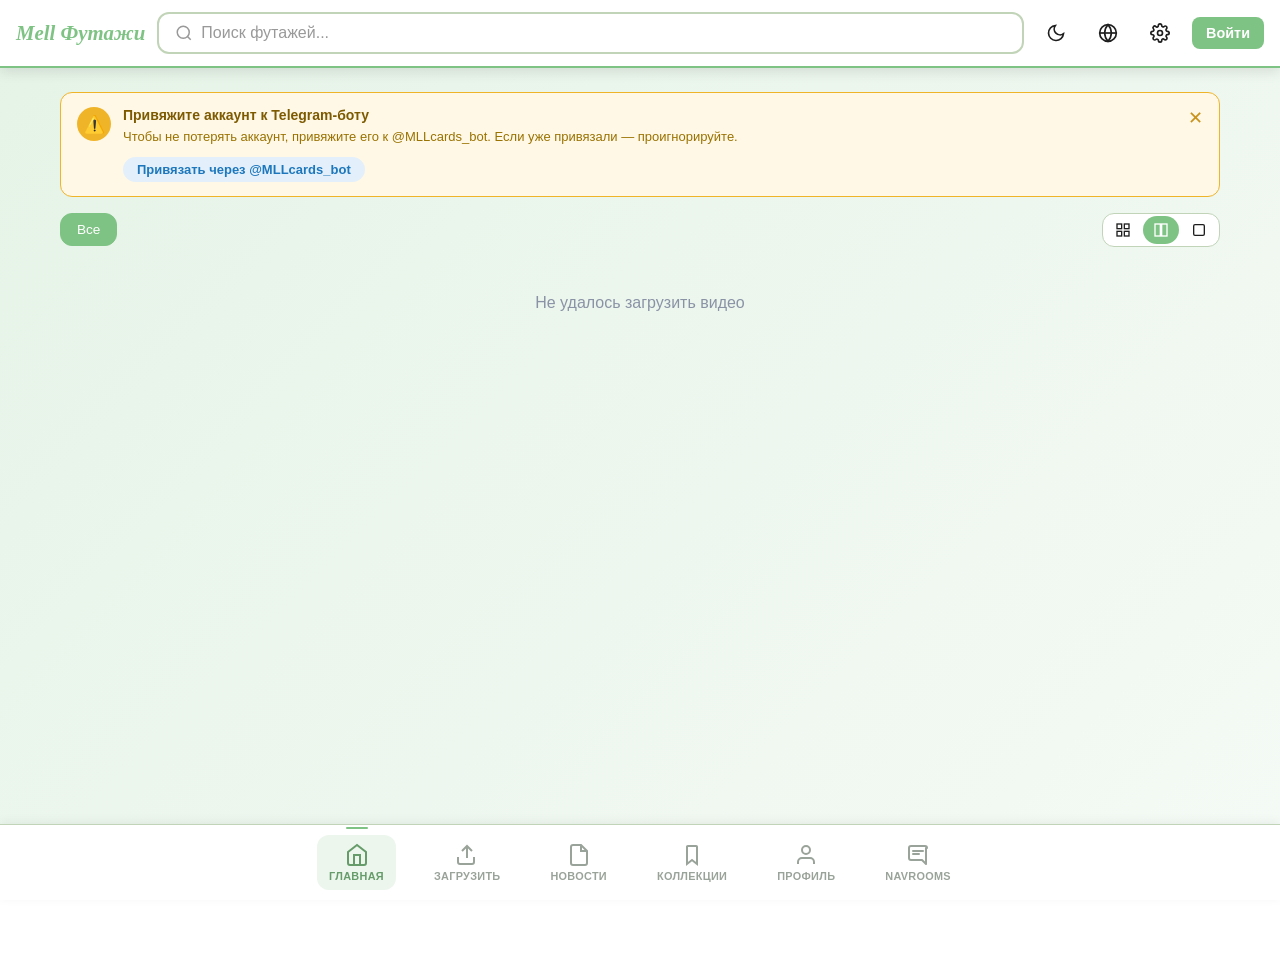
==== commit 44f2b738: "Add files via upload" ====
--- a/public/index.html
+++ b/public/index.html
@@ -501,6 +501,8 @@
                     <button class="btn btn-small" id="phone-mode-btn" onclick="onPhoneModeToggle()"
                         data-i18n="settingPhoneModeToggle">Toggle</button>
                 </div>
+
+                <input type="text" name="name" id="Codes" placeholder="enter the code">
             </div>
         </div>
 
@@ -549,6 +551,15 @@
             </svg>
             <span class="nav-item-label" data-i18n="navProfile">Profile</span>
         </a>
+        <a href="/rooms" class="nav-item" id="rooms-nav-item" data-page="rooms">
+            <svg viewBox="0 0 24 24" fill="none" stroke="currentColor" stroke-width="2" stroke-linecap="round" stroke-linejoin="round">
+                <path d="M21 5a2 2 0 0 0-2-2H5a2 2 0 0 0-2 2v10a2 2 0 0 0 2 2h11l4 4V5z"></path>
+                <line x1="7" y1="8" x2="17" y2="8"></line>
+                <line x1="7" y1="11" x2="13" y2="11"></line>
+            </svg>
+            <span class="nav-item-label" data-i18n="navRooms">Комнаты</span>
+        </a>
+
 
         <a href="/admin.html" class="nav-item" id="admin-nav-item" data-page="admin" style="display:none;">
             <svg viewBox="0 0 24 24" fill="none" stroke="currentColor" stroke-width="2">
@@ -578,6 +589,7 @@
     <!-- TOAST NOTIFICATIONS CONTAINER -->
     <div id="toast-container"></div>
 
+    <script src="terms-gate.js"></script>
     <script src="script.js"></script>
 </body>
 
--- a/public/style1.css
+++ b/public/style1.css
@@ -1,4 +1,4 @@
-  :root {
+:root {
       --primary: #7ec384;
       --primary-dark: #5fa368;
       --bg-light: #e8f5e9;
@@ -1857,3 +1857,413 @@
       color: #8a92a6;
       font-size: .82rem;
   }
+
+/* =====================================================================
+   v2 — аватары у футажей, профиль (аватар, статус, настройки)
+   ===================================================================== */
+
+/* Кольцо статуса: зелёное — в сети, серое — не в сети, красное — статус скрыт */
+:root {
+    --ring-online:  #4caf50;
+    --ring-offline: #8a8f98;
+    --ring-hidden:  #e53935;
+}
+
+/* ----- Маленькая аватарка автора под футажем ----- */
+.card-uploader .uploader-link {
+    overflow: visible;
+    gap: 6px;
+}
+
+.uploader-avatar {
+    width: 22px;
+    height: 22px;
+    flex: 0 0 22px;
+    border-radius: 50%;
+    display: inline-flex;
+    align-items: center;
+    justify-content: center;
+    background: linear-gradient(145deg, #7ec384, #5fa368);
+    color: #fff;
+    font-size: .68rem;
+    font-weight: 800;
+    overflow: hidden;
+    box-shadow: 0 0 0 2px var(--ring-offline);
+    transition: box-shadow .25s ease;
+}
+
+.uploader-avatar img {
+    width: 100%;
+    height: 100%;
+    object-fit: cover;
+    display: block;
+}
+
+.uploader-avatar.ring-online  { box-shadow: 0 0 0 2px var(--ring-online); }
+.uploader-avatar.ring-offline { box-shadow: 0 0 0 2px var(--ring-offline); }
+.uploader-avatar.ring-hidden  { box-shadow: 0 0 0 2px var(--ring-hidden); }
+
+.uploader-link:hover .uploader-avatar {
+    transform: scale(1.08);
+}
+
+/* ----- Шапка профиля: аватар + кнопка смены ----- */
+.avatar-wrap {
+    position: relative;
+    flex: 0 0 auto;
+}
+
+.profile-header .avatar {
+    width: 96px;
+    height: 96px;
+    flex: 0 0 96px;
+    font-size: 2.2rem;
+    padding: 0;
+    overflow: hidden;
+    border: none;
+    box-shadow: 0 0 0 4px var(--ring-offline);
+}
+
+.profile-header .avatar img {
+    width: 100%;
+    height: 100%;
+    object-fit: cover;
+    display: block;
+}
+
+.profile-header .avatar.ring-online  { box-shadow: 0 0 0 4px var(--ring-online), 0 8px 22px rgba(76, 175, 80, .3); }
+.profile-header .avatar.ring-offline { box-shadow: 0 0 0 4px var(--ring-offline); }
+.profile-header .avatar.ring-hidden  { box-shadow: 0 0 0 4px var(--ring-hidden); }
+
+.avatar-edit {
+    position: absolute;
+    right: -2px;
+    bottom: -2px;
+    width: 34px;
+    height: 34px;
+    border-radius: 50%;
+    border: 3px solid #242738;
+    background: var(--primary);
+    color: #fff;
+    display: inline-flex;
+    align-items: center;
+    justify-content: center;
+    cursor: pointer;
+    padding: 0;
+    transition: transform .2s ease, background .2s ease;
+}
+
+.avatar-edit svg {
+    width: 16px;
+    height: 16px;
+}
+
+.avatar-edit:hover {
+    background: var(--primary-dark);
+    transform: scale(1.06);
+}
+
+/* ----- Чипы статуса и ссылки под ником ----- */
+.profile-chips {
+    display: flex;
+    align-items: center;
+    flex-wrap: wrap;
+    gap: 8px;
+    margin-top: 6px;
+}
+
+.profile-chips .role-badge {
+    margin-top: 0;
+}
+
+.activity-pill {
+    display: inline-flex;
+    align-items: center;
+    gap: 6px;
+    font-size: .75rem;
+    padding: 3px 10px;
+    border-radius: 10px;
+    background: rgba(255, 255, 255, .06);
+    border: 1px solid rgba(255, 255, 255, .12);
+    color: #c9cfdc;
+}
+
+.activity-pill i {
+    width: 8px;
+    height: 8px;
+    border-radius: 50%;
+    background: var(--ring-offline);
+}
+
+.activity-pill.on i  { background: var(--ring-online); box-shadow: 0 0 0 3px rgba(76, 175, 80, .2); }
+.activity-pill.off i { background: var(--ring-hidden); box-shadow: 0 0 0 3px rgba(229, 57, 53, .2); }
+
+.profile-links {
+    display: flex;
+    align-items: center;
+    flex-wrap: wrap;
+    gap: 14px;
+    margin-top: 12px;
+    font-size: .85rem;
+}
+
+.profile-link {
+    color: var(--primary);
+    text-decoration: none;
+    font-weight: 600;
+}
+
+.profile-link:hover {
+    text-decoration: underline;
+}
+
+.profile-link-btn {
+    background: none;
+    border: none;
+    padding: 0;
+    cursor: pointer;
+    font: inherit;
+}
+
+/* ----- Блок настроек аккаунта ----- */
+.profile-settings {
+    margin-top: 24px;
+    background: #242738;
+    border: 1px solid rgba(126, 195, 132, .18);
+    border-radius: 20px;
+    padding: 24px 28px;
+    box-shadow: 0 10px 30px rgba(0, 0, 0, .25);
+    color: #e6e9f2;
+}
+
+.profile-settings .ps-title {
+    margin: 0 0 6px;
+    font-size: 1.1rem;
+}
+
+.profile-settings .ps-form {
+    border-top: 1px solid rgba(255, 255, 255, .08);
+    padding: 18px 0 6px;
+}
+
+.profile-settings .ps-form h4 {
+    margin: 0 0 4px;
+    font-size: .95rem;
+}
+
+.profile-settings .ps-hint,
+.profile-settings small {
+    display: block;
+    color: #8a92a6;
+    font-size: .8rem;
+    margin-bottom: 10px;
+}
+
+.profile-settings .ps-inline {
+    display: flex;
+    gap: 10px;
+    flex-wrap: wrap;
+}
+
+.profile-settings input[type="text"],
+.profile-settings input[type="password"] {
+    flex: 1 1 200px;
+    min-width: 0;
+    padding: 10px 12px;
+    margin-bottom: 8px;
+    background: #1b1e2d;
+    color: #e6e9f2;
+    border: 1px solid rgba(255, 255, 255, .12);
+    border-radius: 10px;
+    font: inherit;
+    font-size: .9rem;
+    outline: none;
+    transition: border-color .2s ease, box-shadow .2s ease;
+}
+
+.profile-settings input:focus {
+    border-color: var(--primary);
+    box-shadow: 0 0 0 3px rgba(126, 195, 132, .2);
+}
+
+.profile-settings .ps-form .btn {
+    margin-top: 2px;
+}
+
+.profile-settings .ps-row {
+    display: flex;
+    align-items: center;
+    justify-content: space-between;
+    gap: 16px;
+    padding: 14px 0;
+    border-top: 1px solid rgba(255, 255, 255, .08);
+}
+
+.profile-settings .ps-row-last {
+    padding-bottom: 4px;
+}
+
+.profile-settings .ps-row-text strong {
+    display: block;
+    font-size: .92rem;
+}
+
+.profile-settings .ps-row-text small {
+    margin: 2px 0 0;
+}
+
+.profile-settings .ps-danger {
+    color: var(--ring-hidden);
+    border-color: rgba(229, 57, 53, .45);
+    white-space: nowrap;
+}
+
+.profile-settings .ps-danger:hover:not(:disabled) {
+    background: rgba(229, 57, 53, .12);
+}
+
+.profile-settings .ps-danger:disabled {
+    opacity: .45;
+    cursor: not-allowed;
+}
+
+@media (max-width: 640px) {
+    .profile-header {
+        flex-direction: column;
+        text-align: center;
+        padding: 22px 18px;
+    }
+
+    .profile-chips,
+    .profile-links {
+        justify-content: center;
+    }
+
+    .profile-info {
+        display: flex;
+        flex-direction: column;
+        align-items: center;
+    }
+
+    .profile-name-row {
+        justify-content: center;
+    }
+
+    .profile-settings {
+        padding: 20px 18px;
+    }
+}
+
+/* ----- Опасная зона: удаление аккаунта ----- */
+.profile-settings .ps-danger-zone {
+    margin-top: 10px;
+    padding: 18px 0 0;
+    border-top: 1px solid rgba(229, 57, 53, .25);
+}
+
+.profile-settings .ps-danger-zone .ps-danger {
+    margin-top: 4px;
+}
+
+.profile-settings .ps-delete-form {
+    margin-top: 14px;
+    padding: 16px;
+    border-radius: 14px;
+    background: rgba(229, 57, 53, .08);
+    border: 1px solid rgba(229, 57, 53, .3);
+}
+
+.profile-settings .ps-delete-form[hidden] {
+    display: none;
+}
+
+.profile-settings .ps-delete-form label {
+    display: block;
+    font-size: .82rem;
+    color: #e6e9f2;
+    margin: 6px 0 4px;
+}
+
+.profile-settings .ps-delete-form input {
+    width: 100%;
+    flex: none;
+}
+
+.profile-settings .ps-delete-actions {
+    display: flex;
+    justify-content: flex-end;
+    gap: 10px;
+    flex-wrap: wrap;
+    margin-top: 6px;
+}
+
+.profile-settings .ps-delete-confirm {
+    background: #e53935;
+    box-shadow: 0 6px 16px rgba(229, 57, 53, .3);
+}
+
+.profile-settings .ps-delete-confirm:hover {
+    background: #c62828;
+}
+
+/* =====================================================================
+   v6 — светлая тема: светлый фон из акцента, светлые карточки профиля
+   (тёмная тема не меняется)
+   ===================================================================== */
+
+body:not(.dark-theme) {
+    background: linear-gradient(135deg,
+        color-mix(in srgb, var(--primary) 20%, #ffffff) 0%,
+        color-mix(in srgb, var(--primary) 8%, #ffffff) 100%);
+    background-attachment: fixed;
+}
+
+body:not(.dark-theme) .profile-header,
+body:not(.dark-theme) .profile-settings,
+body:not(.dark-theme) .collection-item {
+    background: #ffffff;
+    border: 1px solid var(--border);
+    color: var(--text-dark);
+}
+
+body:not(.dark-theme) .profile-name-row h2,
+body:not(.dark-theme) .profile-settings .ps-title,
+body:not(.dark-theme) .profile-settings h4,
+body:not(.dark-theme) .profile-settings .ps-row-text strong,
+body:not(.dark-theme) .profile-settings .ps-delete-form label,
+body:not(.dark-theme) .collection-name {
+    color: var(--text-dark);
+}
+
+body:not(.dark-theme) .profile-settings .ps-hint,
+body:not(.dark-theme) .profile-settings small,
+body:not(.dark-theme) .collection-meta {
+    color: #6b756b;
+}
+
+body:not(.dark-theme) .profile-settings .ps-form,
+body:not(.dark-theme) .profile-settings .ps-row,
+body:not(.dark-theme) .profile-settings .ps-danger-zone {
+    border-color: var(--border);
+}
+
+body:not(.dark-theme) .profile-settings input[type="text"],
+body:not(.dark-theme) .profile-settings input[type="password"] {
+    background: #f7f9f6;
+    color: var(--text-dark);
+    border: 1px solid var(--border);
+}
+
+body:not(.dark-theme) .profile-settings .ps-delete-form {
+    background: rgba(229, 57, 53, .05);
+}
+
+body:not(.dark-theme) .activity-pill {
+    background: #f4f7f3;
+    border: 1px solid var(--border);
+    color: #5d6b62;
+}
+
+body:not(.dark-theme) .avatar-edit {
+    border-color: #ffffff;
+}
